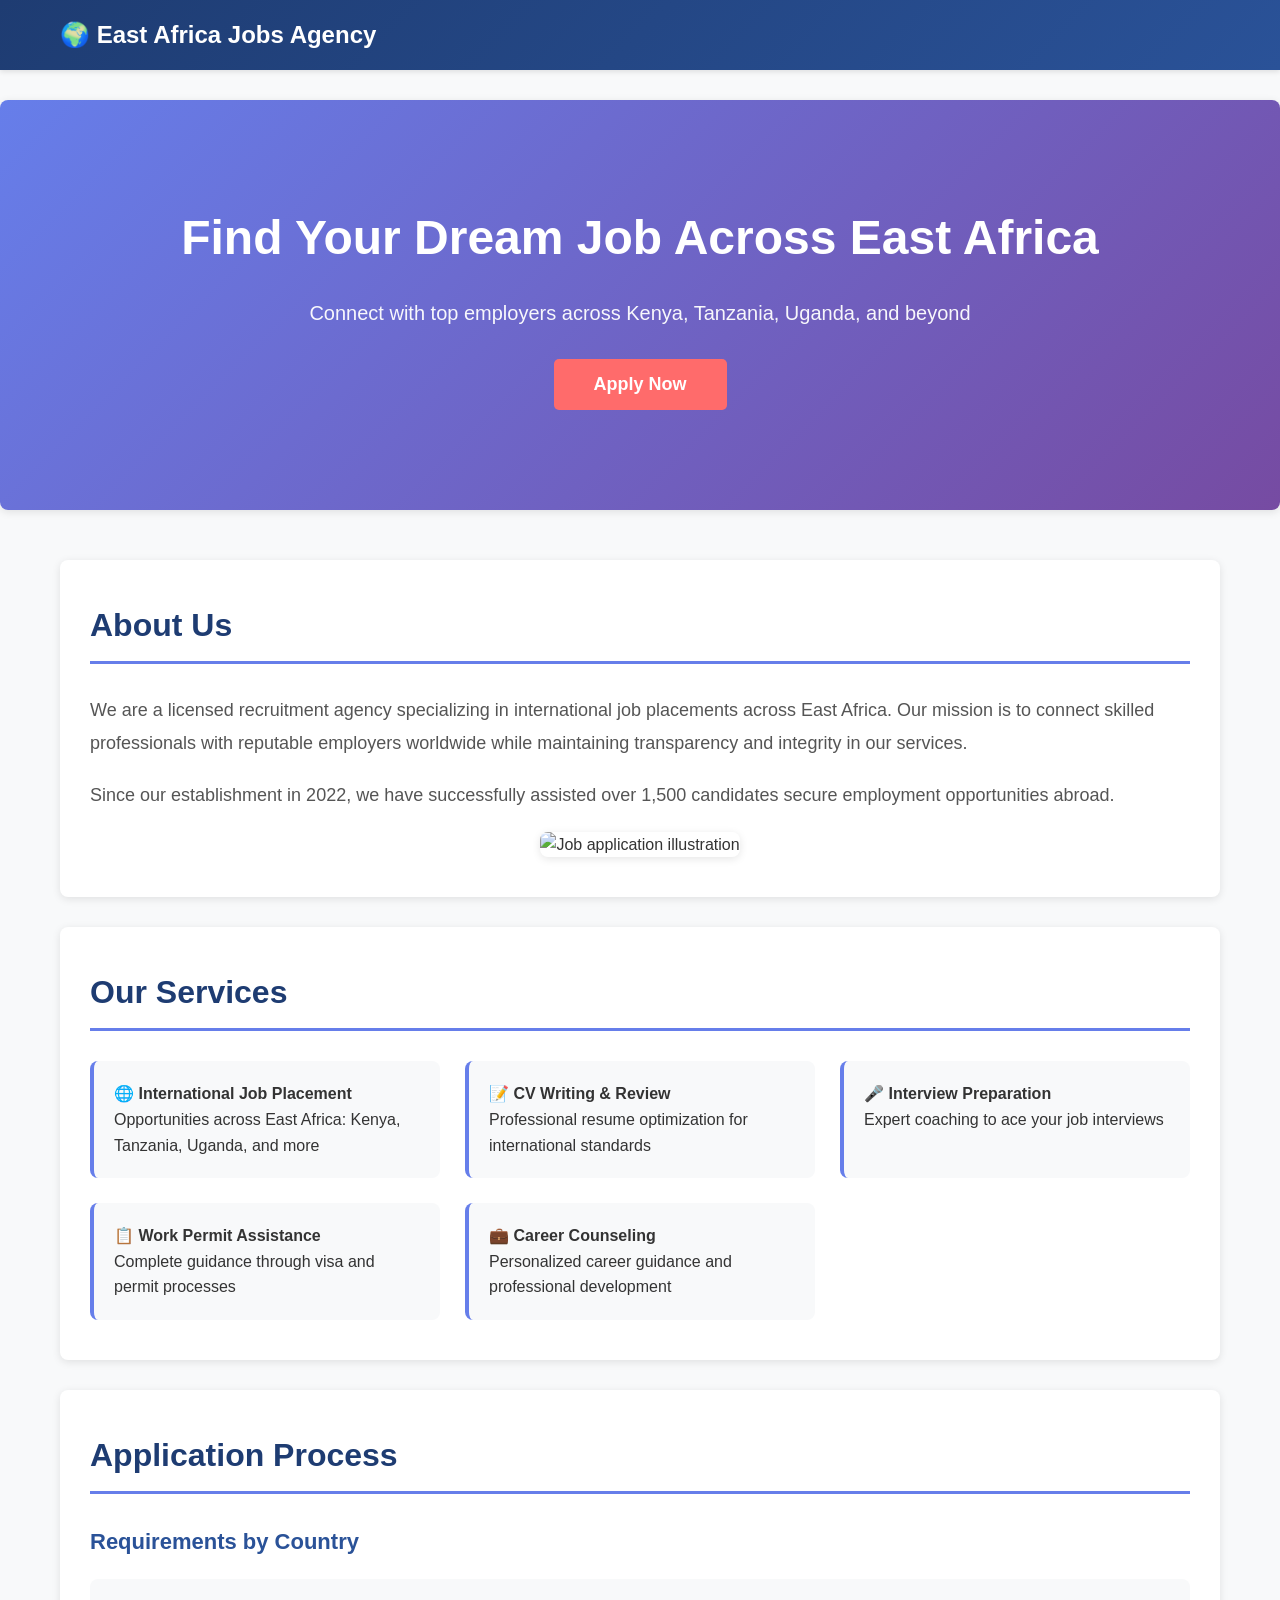
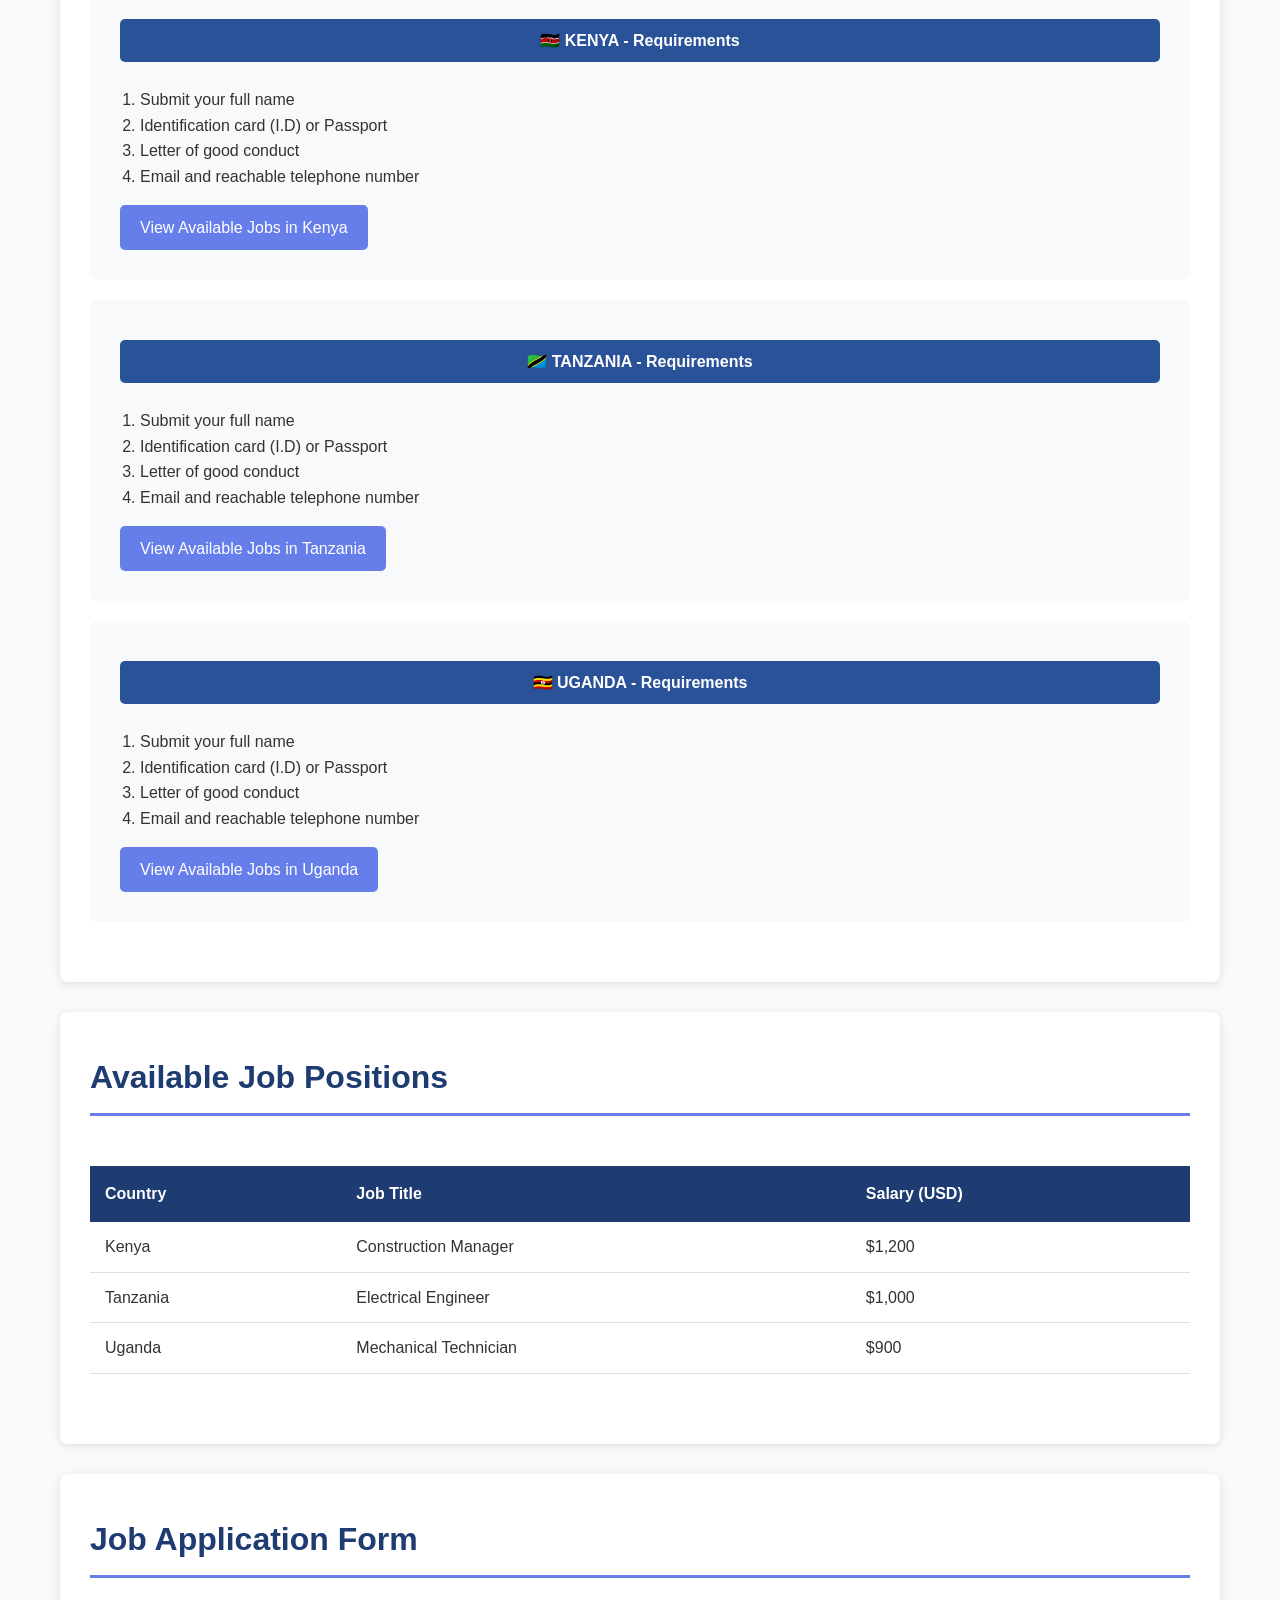
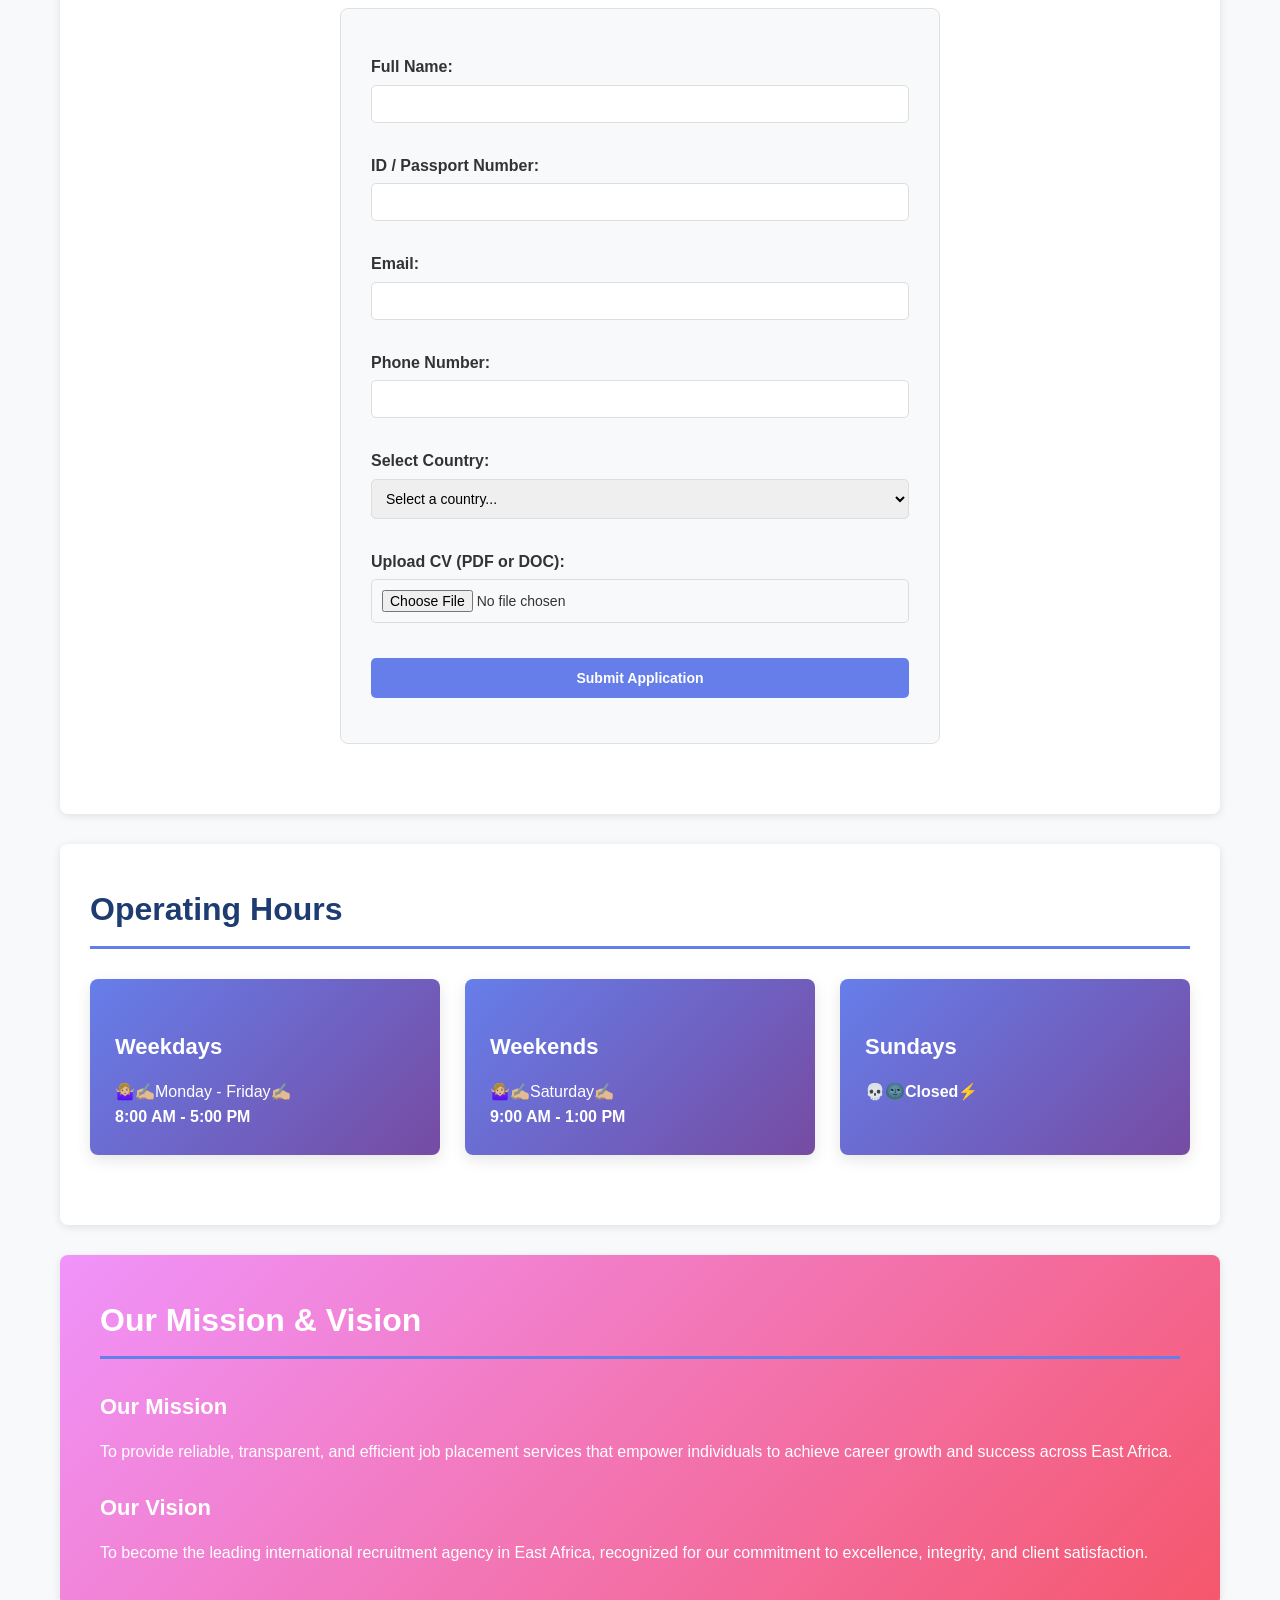
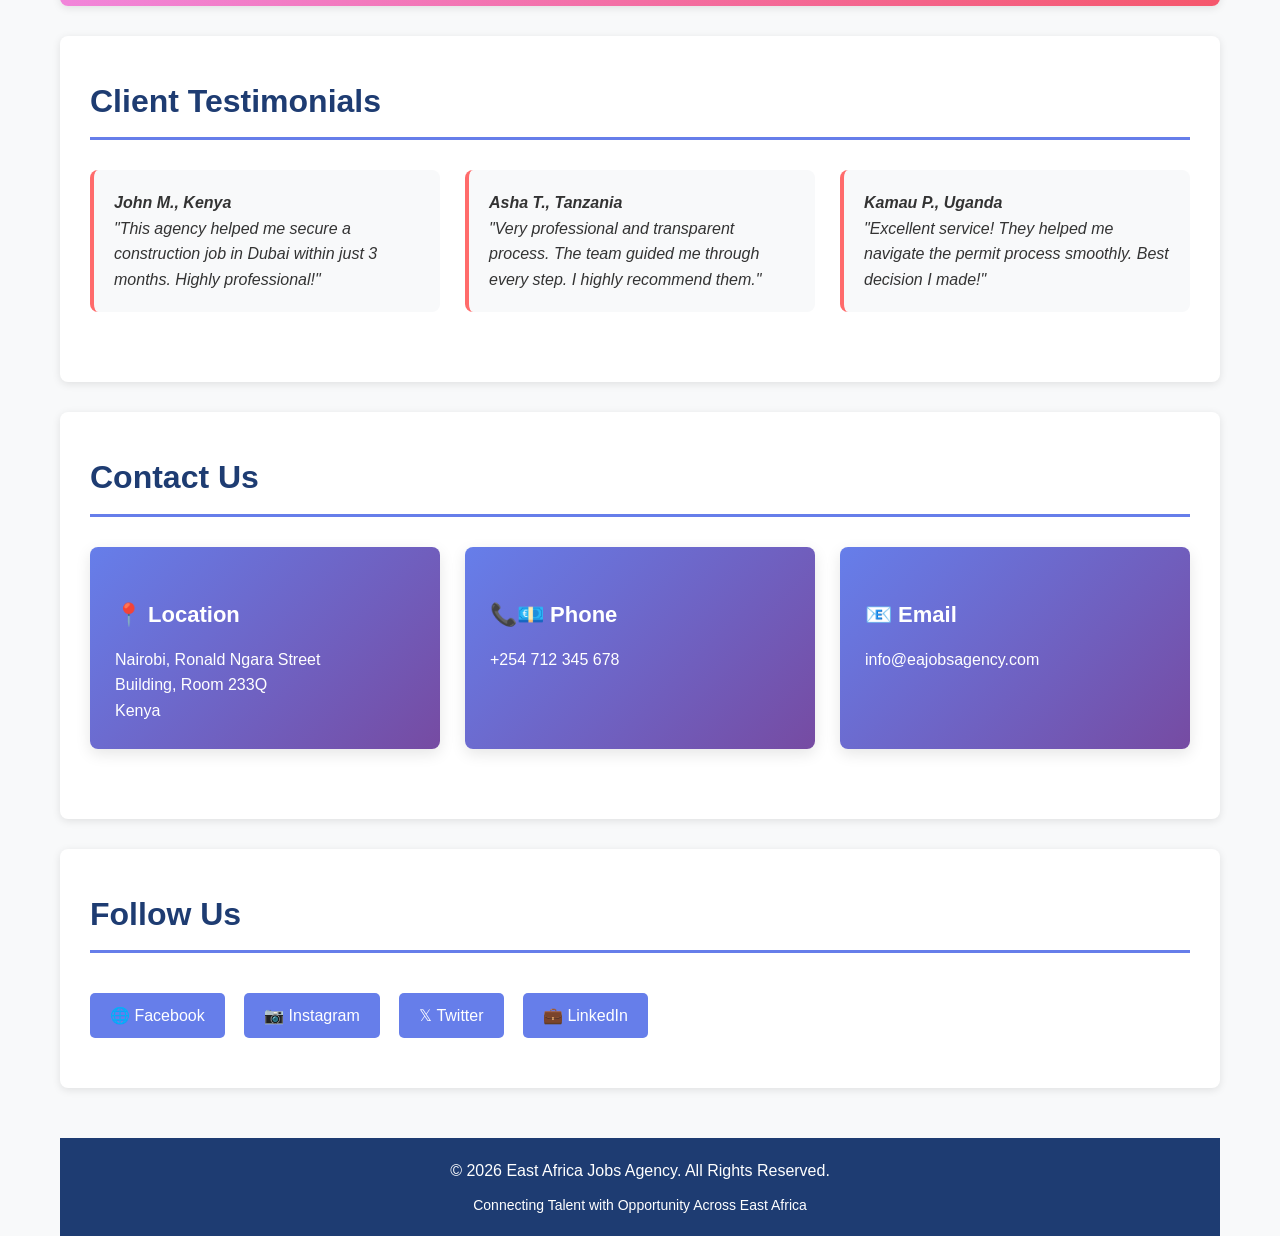
==== Application.html @ f9840d9b "Add files via upload" ====
<!DOCTYPE html>
<html lang="en">
<head>
<meta charset="UTF-8">
<meta name="viewport" content="width=device-width, initial-scale=1.0">
<title>East Africa Jobs Agency - Job Placement Services</title>
<style>
* {
  margin: 0;
  padding: 0;
  box-sizing: border-box;
}

body {
  font-family: 'Segoe UI', Tahoma, Geneva, Verdana, sans-serif;
  line-height: 1.6;
  color: #333;
  background-color: #f8f9fa;
}

/* Header & Navigation */
header {
  background: linear-gradient(135deg, #1e3c72 0%, #2a5298 100%);
  color: white;
  padding: 1rem 0;
  box-shadow: 0 2px 5px rgba(0,0,0,0.1);
  position: sticky;
  top: 0;
  z-index: 100;
}

nav {
  max-width: 1200px;
  margin: 0 auto;
  padding: 0 20px;
  display: flex;
  justify-content: space-between;
  align-items: center;
}

.logo {
  font-size: 24px;
  font-weight: bold;
}

/* Hero Section */
.hero {
  background: linear-gradient(135deg, #667eea 0%, #764ba2 100%);
  color: white;
  padding: 100px 20px;
  text-align: center;
  margin-bottom: 50px;
}

.hero h1 {
  font-size: 48px;
  margin-bottom: 20px;
}

.hero p {
  font-size: 20px;
  margin-bottom: 30px;
  opacity: 0.95;
}

.cta-button {
  background-color: #ff6b6b;
  color: white;
  padding: 15px 40px;
  font-size: 18px;
  border: none;
  border-radius: 5px;
  cursor: pointer;
  transition: all 0.3s ease;
  font-weight: 600;
}

.cta-button:hover {
  background-color: #ee5a52;
  transform: translateY(-2px);
  box-shadow: 0 5px 15px rgba(255,107,107,0.4);
}

/* Main Container */
.container {
  max-width: 1200px;
  margin: 0 auto;
  padding: 0 20px;
}

/* Section Styling */
section {
  background: white;
  margin: 30px 0;
  padding: 40px 30px;
  border-radius: 8px;
  box-shadow: 0 2px 8px rgba(0,0,0,0.1);
}

section h2 {
  color: #1e3c72;
  font-size: 32px;
  margin-bottom: 30px;
  border-bottom: 3px solid #667eea;
  padding-bottom: 10px;
}

section h3 {
  color: #2a5298;
  font-size: 22px;
  margin: 25px 0 15px 0;
}

/* Description Section */
.description {
  font-size: 18px;
  line-height: 1.8;
  color: #555;
  margin-bottom: 20px;
}

/* Services List */
.services-list {
  list-style: none;
  display: grid;
  grid-template-columns: repeat(auto-fit, minmax(280px, 1fr));
  gap: 25px;
}

.services-list li {
  background: #f8f9fa;
  padding: 20px;
  border-radius: 8px;
  border-left: 4px solid #667eea;
  transition: all 0.3s ease;
}

.services-list li:hover {
  transform: translateX(5px);
  box-shadow: 0 5px 15px rgba(0,0,0,0.1);
}

/* Country Buttons */
.country-section {
  background: #f8f9fa;
  padding: 30px;
  margin: 20px 0;
  border-radius: 8px;
}

.country-button {
  background-color: #2a5298;
  color: white;
  padding: 12px 30px;
  border: none;
  border-radius: 5px;
  font-size: 16px;
  font-weight: 600;
  margin: 10px 0;
  cursor: pointer;
  transition: all 0.3s ease;
  width: 100%;
}

.country-button:hover {
  background-color: #1e3c72;
  box-shadow: 0 5px 15px rgba(42,82,152,0.4);
}

/* Table Styling */
.table-container {
  overflow-x: auto;
  margin: 30px 0;
}

table {
  width: 100%;
  border-collapse: collapse;
  margin-top: 20px;
}

table th {
  background-color: #1e3c72;
  color: white;
  padding: 15px;
  text-align: left;
  font-weight: 600;
}

table td {
  padding: 12px 15px;
  border-bottom: 1px solid #e0e0e0;
}

table tr:hover {
  background-color: #f5f5f5;
}

/* Form Styling */
form {
  max-width: 600px;
  margin: 30px auto;
  padding: 30px;
  background: #f8f9fa;
  border-radius: 8px;
  border: 1px solid #e0e0e0;
}

form label {
  display: block;
  margin: 15px 0 5px 0;
  font-weight: 600;
  color: #333;
}

form input,
form select {
  width: 100%;
  padding: 10px;
  margin-bottom: 15px;
  border: 1px solid #ddd;
  border-radius: 5px;
  font-size: 14px;
  font-family: inherit;
}

form input:focus,
form select:focus {
  outline: none;
  border-color: #667eea;
  box-shadow: 0 0 5px rgba(102, 126, 234, 0.3);
}

form input[type="submit"] {
  background-color: #667eea;
  color: white;
  font-weight: 600;
  cursor: pointer;
  padding: 12px;
  margin-top: 20px;
  border: none;
  transition: all 0.3s ease;
}

form input[type="submit"]:hover {
  background-color: #5568d3;
  box-shadow: 0 5px 15px rgba(102, 126, 234, 0.4);
}

/* Info Cards */
.info-cards {
  display: grid;
  grid-template-columns: repeat(auto-fit, minmax(280px, 1fr));
  gap: 25px;
  margin: 30px 0;
}

.info-card {
  background: linear-gradient(135deg, #667eea 0%, #764ba2 100%);
  color: white;
  padding: 25px;
  border-radius: 8px;
  box-shadow: 0 5px 15px rgba(0,0,0,0.1);
}

.info-card h3 {
  color: white;
  margin-bottom: 15px;
}

/* Mission Section */
.mission-section {
  background: linear-gradient(135deg, #f093fb 0%, #f5576c 100%);
  color: white;
  padding: 40px;
  border-radius: 8px;
  margin: 30px 0;
}

.mission-section h2,
.mission-section h3 {
  color: white;
}

/* Testimonials */
.testimonials {
  display: grid;
  grid-template-columns: repeat(auto-fit, minmax(300px, 1fr));
  gap: 25px;
  margin: 30px 0;
}

.testimonial {
  background: #f8f9fa;
  padding: 20px;
  border-radius: 8px;
  border-left: 4px solid #ff6b6b;
  font-style: italic;
}

/* Social Links */
.social-links a {
  display: inline-block;
  margin: 10px 15px 10px 0;
  padding: 10px 20px;
  background-color: #667eea;
  color: white;
  text-decoration: none;
  border-radius: 5px;
  transition: all 0.3s ease;
}

.social-links a:hover {
  background-color: #5568d3;
  transform: translateY(-2px);
}

/* Footer */
footer {
  background-color: #1e3c72;
  color: white;
  text-align: center;
  padding: 20px;
  margin-top: 50px;
}

/* Responsive Design */
@media (max-width: 768px) {
  .hero h1 {
    font-size: 32px;
  }
  
  section {
    padding: 20px;
  }
  
  .country-button {
    padding: 10px 20px;
  }
}
</style>
</head>
<body>

<header>
  <nav>
    <div class="logo">🌍 East Africa Jobs Agency</div>
  </nav>
</header>

<section class="hero">
  <h1>Find Your Dream Job Across East Africa</h1>
  <p>Connect with top employers across Kenya, Tanzania, Uganda, and beyond</p>
  <button class="cta-button">Apply Now</button>
</section>

<div class="container">

<!-- About Section -->
<section>
  <h2>About Us</h2>
  <p class="description">
    We are a licensed recruitment agency specializing in international job placements across East Africa. 
    Our mission is to connect skilled professionals with reputable employers worldwide while maintaining 
    transparency and integrity in our services.
  </p>
  <p class="description">
    Since our establishment in 2022, we have successfully assisted over 1,500 candidates secure employment 
    opportunities abroad.
  </p>
  <!-- local illustrative image -->
  <div style="text-align:center;
   margin-top:20px;">
    <img src="images/job application image.jpg" alt="Job application illustration" 
         style="max-width:100%;
          height:auto; 
          border-radius:8px; 
          box-shadow:0 2px 8px rgba(0,0,0,0.1);" />
  </div>
</section>

<!-- Services Section -->
<section>
  <h2>Our Services</h2>
  <ul class="services-list">
    <li><strong>🌐 International Job Placement</strong><br>Opportunities across East Africa: Kenya, Tanzania, Uganda, and more</li>
    <li><strong>📝 CV Writing & Review</strong><br>Professional resume optimization for international standards</li>
    <li><strong>🎤 Interview Preparation</strong><br>Expert coaching to ace your job interviews</li>
    <li><strong>📋 Work Permit Assistance</strong><br>Complete guidance through visa and permit processes</li>
    <li><strong>💼 Career Counseling</strong><br>Personalized career guidance and professional development</li>
  </ul>
</section>

<!-- Application Process Section -->
<section>
  <h2>Application Process</h2>
  <h3>Requirements by Country</h3>

  <div class="country-section">
    <button class="country-button">🇰🇪 KENYA - Requirements</button>
    <ol style="margin-top: 15px; padding-left: 20px;">
      <li>Submit your full name</li>
      <li>Identification card (I.D) or Passport</li>
      <li>Letter of good conduct</li>
      <li>Email and reachable telephone number</li>
    </ol>
    <a href="https://www.myjobquote.co.uk" style="display: inline-block; margin-top: 15px; padding: 10px 20px; background: #667eea; color: white; text-decoration: none; border-radius: 5px;">View Available Jobs in Kenya</a>
  </div>

  <div class="country-section">
    <button class="country-button">🇹🇿 TANZANIA - Requirements</button>
    <ol style="margin-top: 15px; padding-left: 20px;">
      <li>Submit your full name</li>
      <li>Identification card (I.D) or Passport</li>
      <li>Letter of good conduct</li>
      <li>Email and reachable telephone number</li>
    </ol>
    <a href="https://www.myjobquote.co.uk" style="display: inline-block; margin-top: 15px; padding: 10px 20px; background: #667eea; color: white; text-decoration: none; border-radius: 5px;">View Available Jobs in Tanzania</a>
  </div>

  <div class="country-section">
    <button class="country-button">🇺🇬 UGANDA - Requirements</button>
    <ol style="margin-top: 15px; padding-left: 20px;">
      <li>Submit your full name</li>
      <li>Identification card (I.D) or Passport</li>
      <li>Letter of good conduct</li>
      <li>Email and reachable telephone number</li>
    </ol>
    <a href="https://www.myjobquote.co.uk" style="display: inline-block; margin-top: 15px; padding: 10px 20px; background: #667eea; color: white; text-decoration: none; border-radius: 5px;">View Available Jobs in Uganda</a>
  </div>
</section>

<!-- Available Positions Section -->
<section>
  <h2>Available Job Positions</h2>
  <div class="table-container">
    <table>
      <tr>
        <th>Country</th>
        <th>Job Title</th>
        <th>Salary (USD)</th>
      </tr>
      <tr>
        <td>Kenya</td>
        <td>Construction Manager</td>
        <td>$1,200</td>
      </tr>
      <tr>
        <td>Tanzania</td>
        <td>Electrical Engineer</td>
        <td>$1,000</td>
      </tr>
      <tr>
        <td>Uganda</td>
        <td>Mechanical Technician</td>
        <td>$900</td>
      </tr>
    </table>
  </div>
</section>

<!-- Application Form Section -->
<section>
  <h2>Job Application Form</h2>
  <form action="application.php" method="post">
    <label>Full Name:</label>
    <input type="text" name="fullname" required>

    <label>ID / Passport Number:</label>
    <input type="text" name="idnumber" required>

    <label>Email:</label>
    <input type="email" name="email" required>

    <label>Phone Number:</label>
    <input type="tel" name="phone" required>

    <label>Select Country:</label>
    <select name="country" required>
      <option>Select a country...</option>
      <option>Kenya</option>
      <option>Tanzania</option>
      <option>Uganda</option>
    </select>

    <label>Upload CV (PDF or DOC):</label>
    <input type="file" name="cv" accept=".pdf,.doc,.docx" required>

    <input type="submit" value="Submit Application">
  </form>
</section>

<!-- Working Hours Section -->
<section>
  <h2>Operating Hours</h2>
  <div class="info-cards">
    <div class="info-card">
      <h3>Weekdays</h3>
      <p>🤷🏼‍♀️✍🏼Monday - Friday✍🏼<br><strong>8:00 AM - 5:00 PM</strong></p>
    </div>
    <div class="info-card">
      <h3>Weekends</h3>
      <p>🤷🏼‍♀️✍🏼Saturday✍🏼<br><strong>9:00 AM - 1:00 PM</strong></p>
    </div>
    <div class="info-card">
      <h3>Sundays</h3>
      <p><strong>💀🌚Closed⚡</strong></p>
    </div>
  </div>
</section>

<!-- Mission & Vision Section -->
<section class="mission-section">
  <h2>Our Mission & Vision</h2>
  <h3>Our Mission</h3>
  <p style="margin-bottom: 25px;">
    To provide reliable, transparent, and efficient job placement services that empower 
    individuals to achieve career growth and success across East Africa.
  </p>
  
  <h3>Our Vision</h3>
  <p>
    To become the leading international recruitment agency in East Africa, recognized for 
    our commitment to excellence, integrity, and client satisfaction.
  </p>
</section>

<!-- Testimonials Section -->
<section>
  <h2>Client Testimonials</h2>
  <div class="testimonials">
    <div class="testimonial">
      <p><strong>John M., Kenya</strong></p>
      <p>"This agency helped me secure a construction job in Dubai within just 3 months. Highly professional!"</p>
    </div>
    <div class="testimonial">
      <p><strong>Asha T., Tanzania</strong></p>
      <p>"Very professional and transparent process. The team guided me through every step. I highly recommend them."</p>
    </div>
    <div class="testimonial">
      <p><strong>Kamau P., Uganda</strong></p>
      <p>"Excellent service! They helped me navigate the permit process smoothly. Best decision I made!"</p>
    </div>
  </div>
</section>

<!-- Contact Section -->
<section>
  <h2>Contact Us</h2>
  <div class="info-cards">
    <div class="info-card">
      <h3>📍 Location</h3>
      <p>Nairobi, Ronald Ngara Street<br>Building, Room 233Q<br>Kenya</p>
    </div>
    <div class="info-card">
      <h3>📞💶 Phone</h3>
      <p><a href="tel:+254712345678" style="color: white; text-decoration: none;">+254 712 345 678</a></p>
    </div>
    <div class="info-card">
      <h3>📧 Email</h3>
      <p><a href="mailto:info@eajobsagency.com" style="color: white; text-decoration: none;">info@eajobsagency.com</a></p>
    </div>
  </div>
</section>

<!-- Social Media Section -->
<section>
  <h2>Follow Us</h2>
  <div class="social-links">
    <a href="#">🌐 Facebook</a>
    <a href="#">📷 Instagram</a>
    <a href="#">𝕏 Twitter</a>
    <a href="#">💼 LinkedIn</a>
  </div>
</section>

<footer>
  <p>&copy; 2026 East Africa Jobs Agency. All Rights Reserved.</p>
  <p style="margin-top: 10px; font-size: 14px;">Connecting Talent with Opportunity Across East Africa</p>
</footer>

</body>
</html>
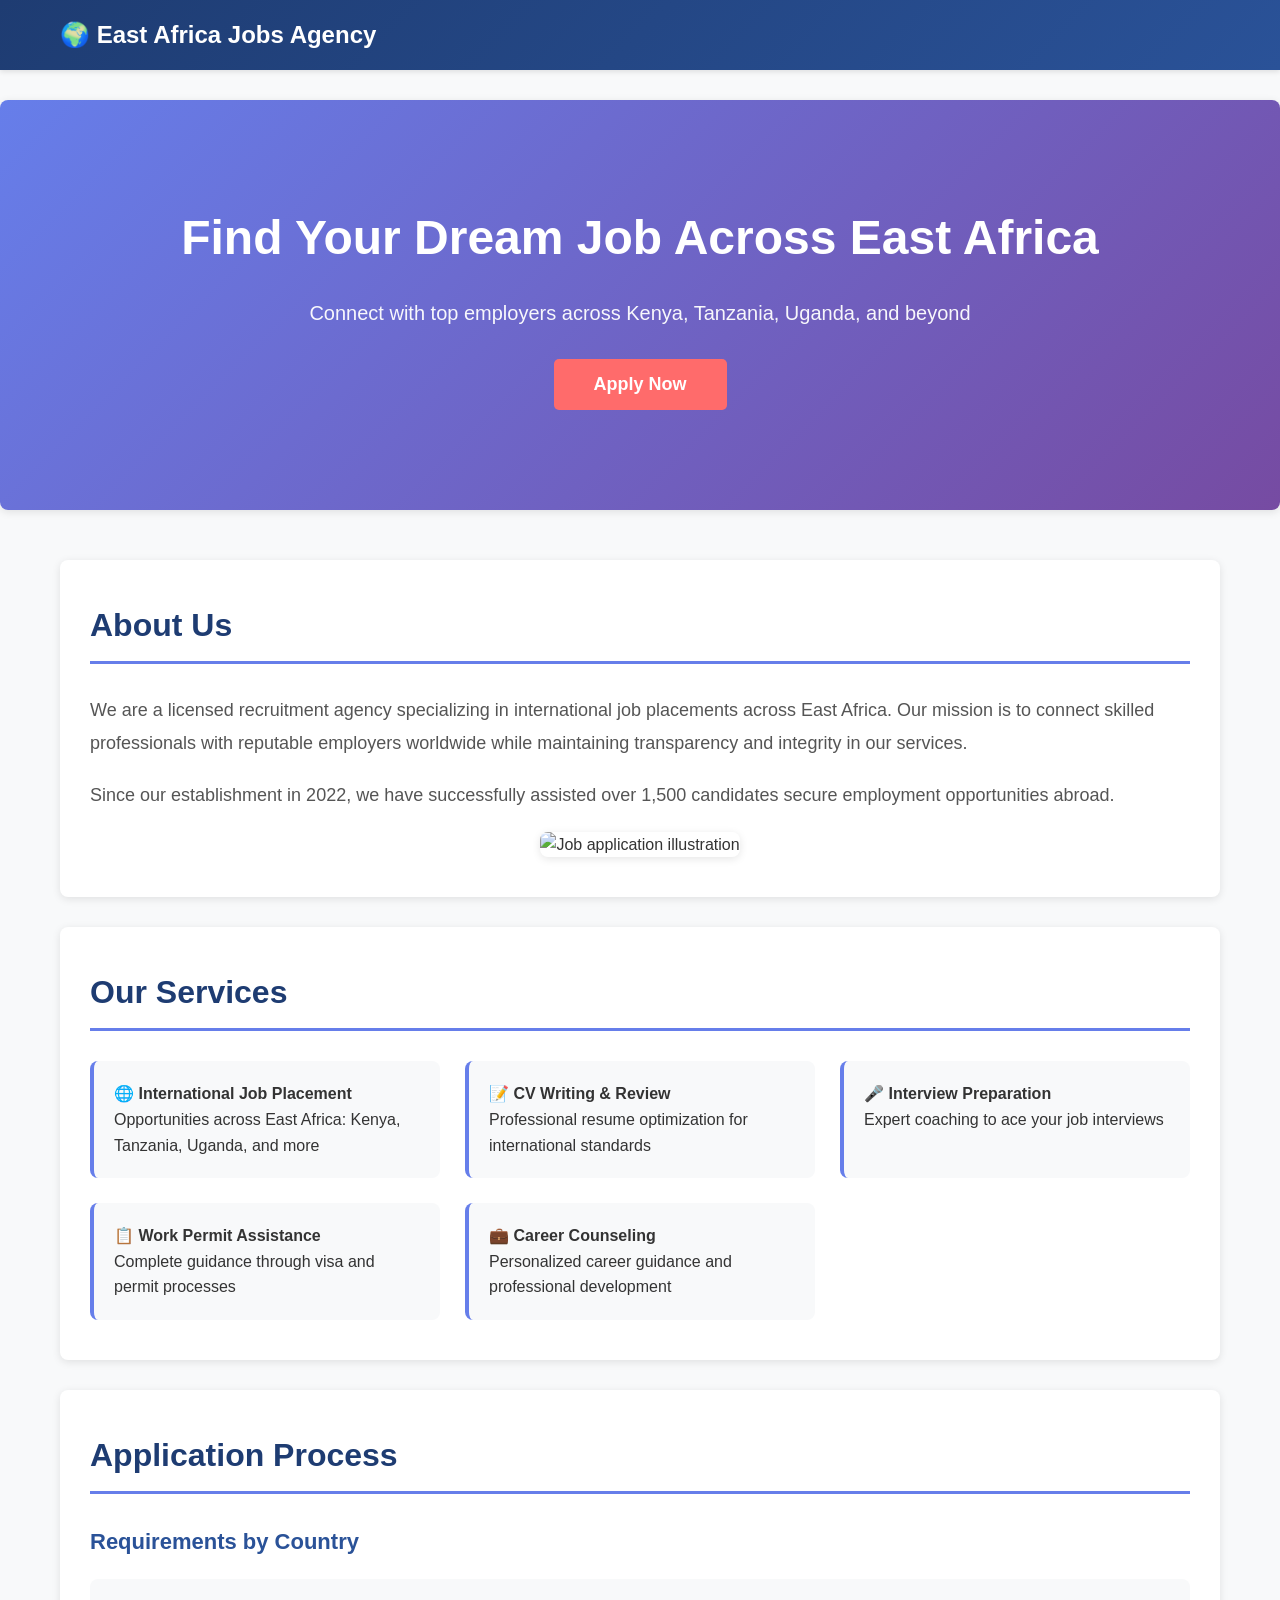
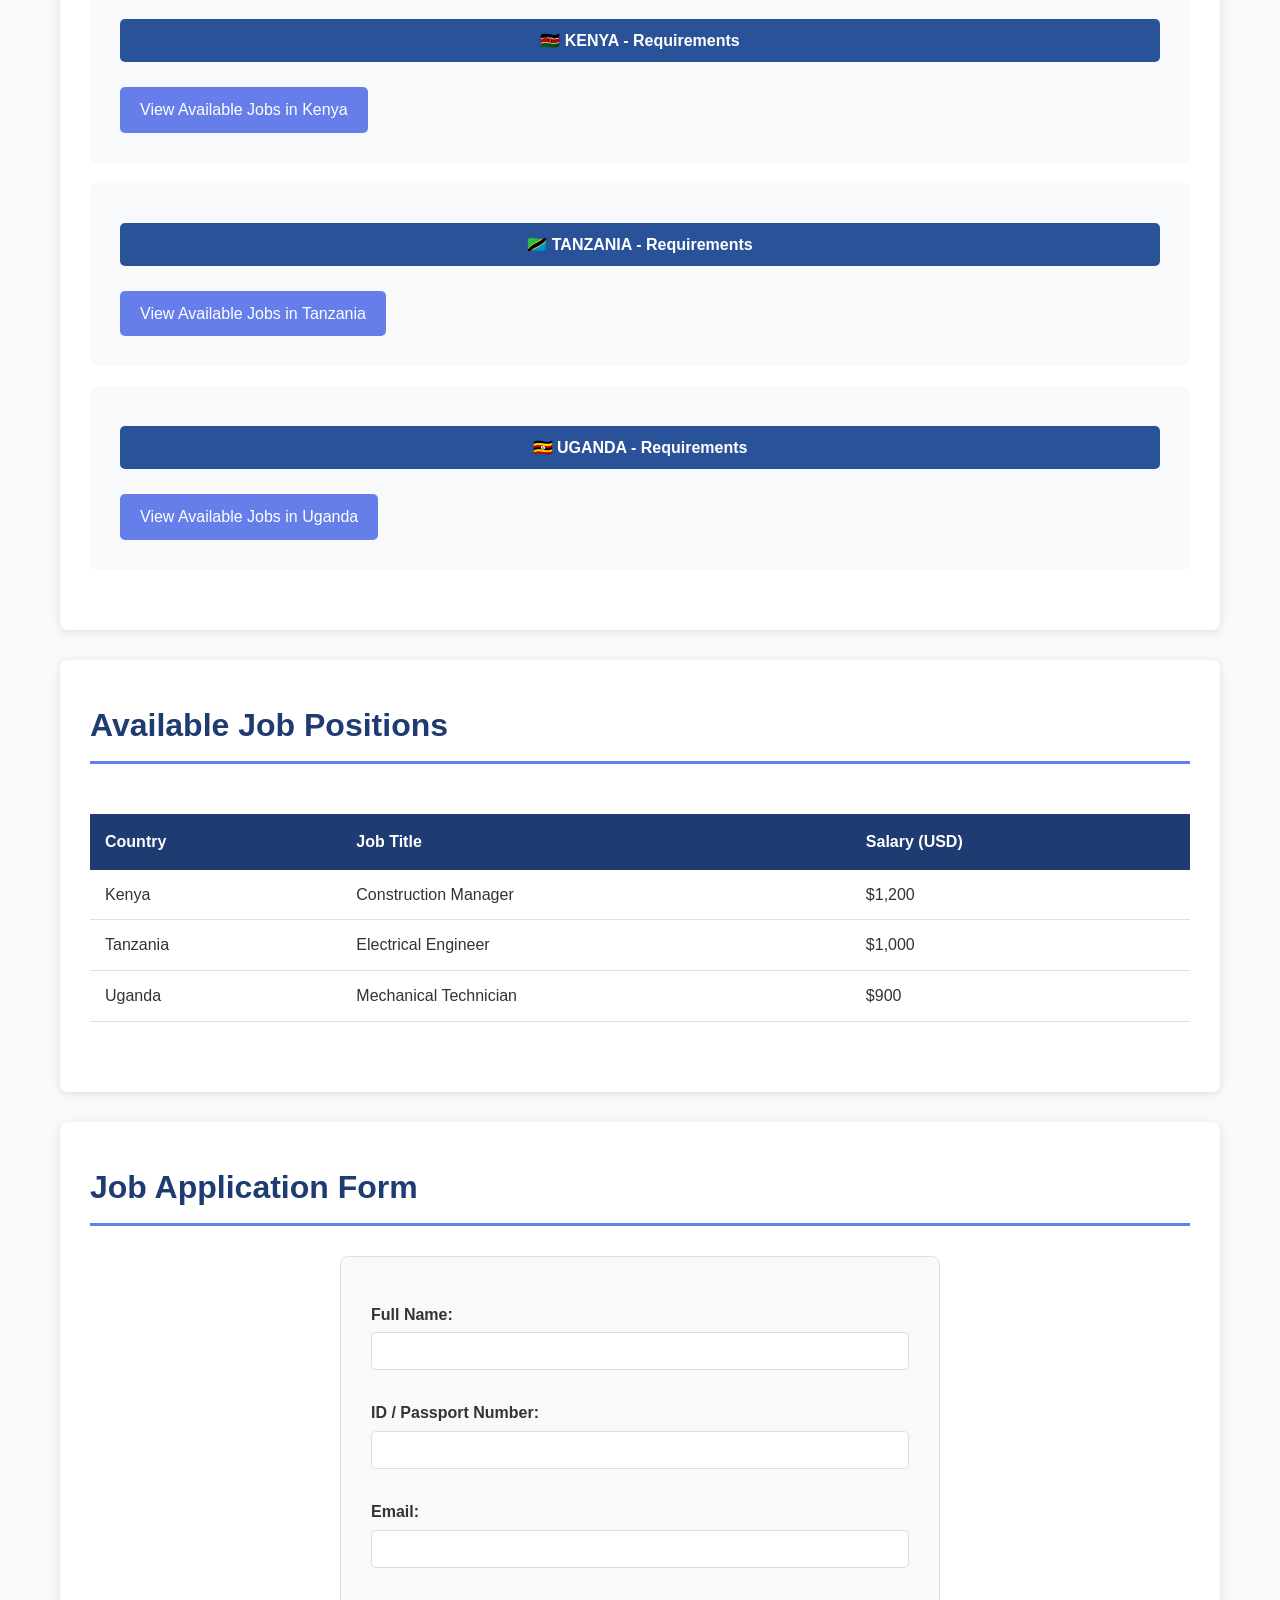
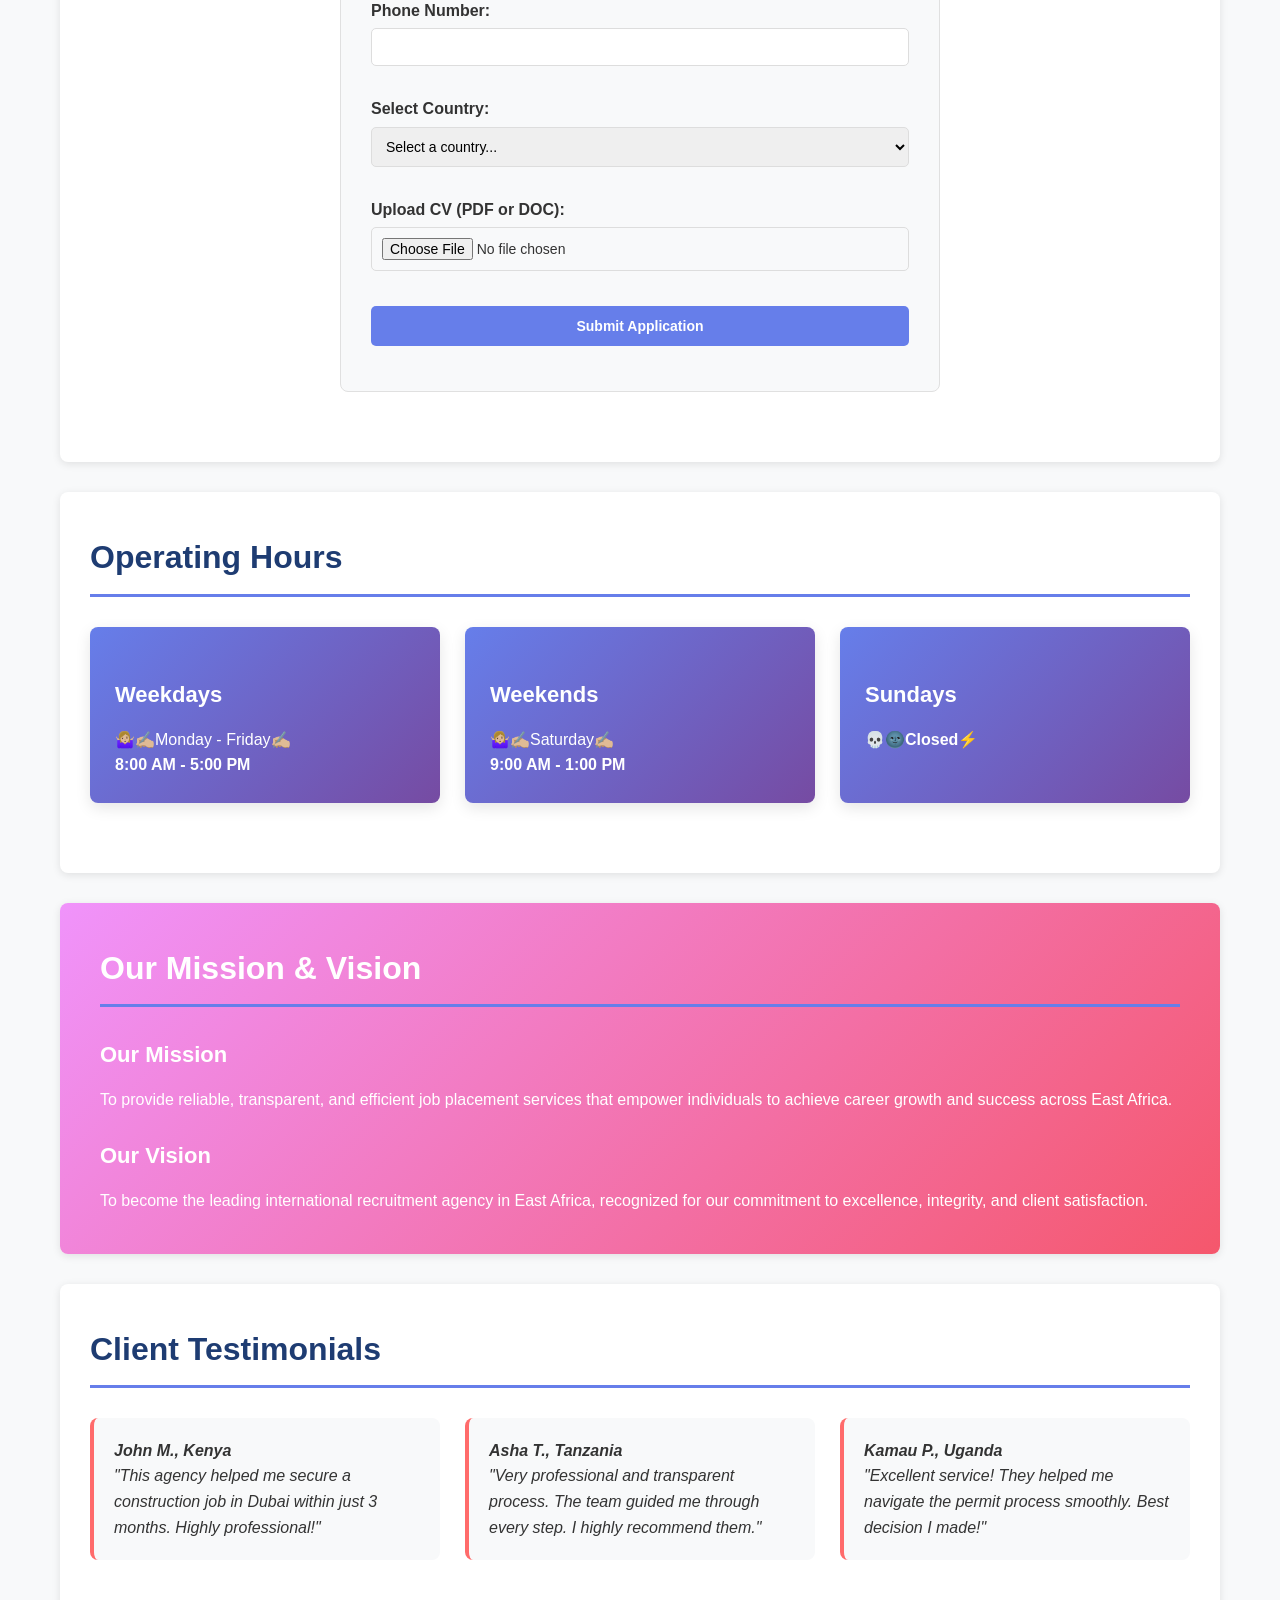
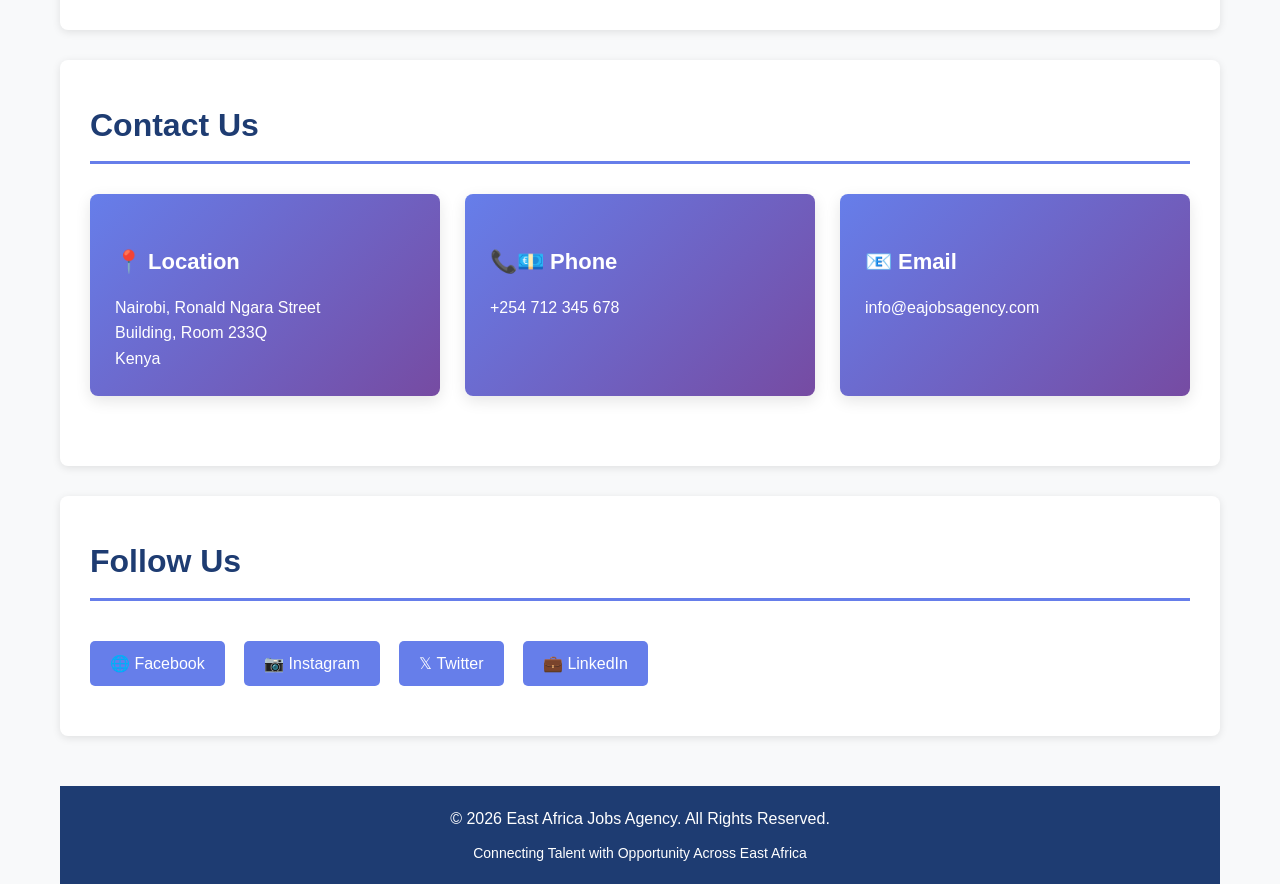
==== commit 81bab181: "Add files via upload" ====
--- a/Application.html
+++ b/Application.html
@@ -4,341 +4,8 @@
 <meta charset="UTF-8">
 <meta name="viewport" content="width=device-width, initial-scale=1.0">
 <title>East Africa Jobs Agency - Job Placement Services</title>
-<style>
-* {
-  margin: 0;
-  padding: 0;
-  box-sizing: border-box;
-}
-
-body {
-  font-family: 'Segoe UI', Tahoma, Geneva, Verdana, sans-serif;
-  line-height: 1.6;
-  color: #333;
-  background-color: #f8f9fa;
-}
-
-/* Header & Navigation */
-header {
-  background: linear-gradient(135deg, #1e3c72 0%, #2a5298 100%);
-  color: white;
-  padding: 1rem 0;
-  box-shadow: 0 2px 5px rgba(0,0,0,0.1);
-  position: sticky;
-  top: 0;
-  z-index: 100;
-}
-
-nav {
-  max-width: 1200px;
-  margin: 0 auto;
-  padding: 0 20px;
-  display: flex;
-  justify-content: space-between;
-  align-items: center;
-}
-
-.logo {
-  font-size: 24px;
-  font-weight: bold;
-}
-
-/* Hero Section */
-.hero {
-  background: linear-gradient(135deg, #667eea 0%, #764ba2 100%);
-  color: white;
-  padding: 100px 20px;
-  text-align: center;
-  margin-bottom: 50px;
-}
-
-.hero h1 {
-  font-size: 48px;
-  margin-bottom: 20px;
-}
-
-.hero p {
-  font-size: 20px;
-  margin-bottom: 30px;
-  opacity: 0.95;
-}
-
-.cta-button {
-  background-color: #ff6b6b;
-  color: white;
-  padding: 15px 40px;
-  font-size: 18px;
-  border: none;
-  border-radius: 5px;
-  cursor: pointer;
-  transition: all 0.3s ease;
-  font-weight: 600;
-}
-
-.cta-button:hover {
-  background-color: #ee5a52;
-  transform: translateY(-2px);
-  box-shadow: 0 5px 15px rgba(255,107,107,0.4);
-}
-
-/* Main Container */
-.container {
-  max-width: 1200px;
-  margin: 0 auto;
-  padding: 0 20px;
-}
-
-/* Section Styling */
-section {
-  background: white;
-  margin: 30px 0;
-  padding: 40px 30px;
-  border-radius: 8px;
-  box-shadow: 0 2px 8px rgba(0,0,0,0.1);
-}
-
-section h2 {
-  color: #1e3c72;
-  font-size: 32px;
-  margin-bottom: 30px;
-  border-bottom: 3px solid #667eea;
-  padding-bottom: 10px;
-}
-
-section h3 {
-  color: #2a5298;
-  font-size: 22px;
-  margin: 25px 0 15px 0;
-}
-
-/* Description Section */
-.description {
-  font-size: 18px;
-  line-height: 1.8;
-  color: #555;
-  margin-bottom: 20px;
-}
-
-/* Services List */
-.services-list {
-  list-style: none;
-  display: grid;
-  grid-template-columns: repeat(auto-fit, minmax(280px, 1fr));
-  gap: 25px;
-}
-
-.services-list li {
-  background: #f8f9fa;
-  padding: 20px;
-  border-radius: 8px;
-  border-left: 4px solid #667eea;
-  transition: all 0.3s ease;
-}
-
-.services-list li:hover {
-  transform: translateX(5px);
-  box-shadow: 0 5px 15px rgba(0,0,0,0.1);
-}
-
-/* Country Buttons */
-.country-section {
-  background: #f8f9fa;
-  padding: 30px;
-  margin: 20px 0;
-  border-radius: 8px;
-}
-
-.country-button {
-  background-color: #2a5298;
-  color: white;
-  padding: 12px 30px;
-  border: none;
-  border-radius: 5px;
-  font-size: 16px;
-  font-weight: 600;
-  margin: 10px 0;
-  cursor: pointer;
-  transition: all 0.3s ease;
-  width: 100%;
-}
-
-.country-button:hover {
-  background-color: #1e3c72;
-  box-shadow: 0 5px 15px rgba(42,82,152,0.4);
-}
-
-/* Table Styling */
-.table-container {
-  overflow-x: auto;
-  margin: 30px 0;
-}
-
-table {
-  width: 100%;
-  border-collapse: collapse;
-  margin-top: 20px;
-}
-
-table th {
-  background-color: #1e3c72;
-  color: white;
-  padding: 15px;
-  text-align: left;
-  font-weight: 600;
-}
-
-table td {
-  padding: 12px 15px;
-  border-bottom: 1px solid #e0e0e0;
-}
-
-table tr:hover {
-  background-color: #f5f5f5;
-}
-
-/* Form Styling */
-form {
-  max-width: 600px;
-  margin: 30px auto;
-  padding: 30px;
-  background: #f8f9fa;
-  border-radius: 8px;
-  border: 1px solid #e0e0e0;
-}
-
-form label {
-  display: block;
-  margin: 15px 0 5px 0;
-  font-weight: 600;
-  color: #333;
-}
-
-form input,
-form select {
-  width: 100%;
-  padding: 10px;
-  margin-bottom: 15px;
-  border: 1px solid #ddd;
-  border-radius: 5px;
-  font-size: 14px;
-  font-family: inherit;
-}
-
-form input:focus,
-form select:focus {
-  outline: none;
-  border-color: #667eea;
-  box-shadow: 0 0 5px rgba(102, 126, 234, 0.3);
-}
-
-form input[type="submit"] {
-  background-color: #667eea;
-  color: white;
-  font-weight: 600;
-  cursor: pointer;
-  padding: 12px;
-  margin-top: 20px;
-  border: none;
-  transition: all 0.3s ease;
-}
-
-form input[type="submit"]:hover {
-  background-color: #5568d3;
-  box-shadow: 0 5px 15px rgba(102, 126, 234, 0.4);
-}
-
-/* Info Cards */
-.info-cards {
-  display: grid;
-  grid-template-columns: repeat(auto-fit, minmax(280px, 1fr));
-  gap: 25px;
-  margin: 30px 0;
-}
-
-.info-card {
-  background: linear-gradient(135deg, #667eea 0%, #764ba2 100%);
-  color: white;
-  padding: 25px;
-  border-radius: 8px;
-  box-shadow: 0 5px 15px rgba(0,0,0,0.1);
-}
-
-.info-card h3 {
-  color: white;
-  margin-bottom: 15px;
-}
-
-/* Mission Section */
-.mission-section {
-  background: linear-gradient(135deg, #f093fb 0%, #f5576c 100%);
-  color: white;
-  padding: 40px;
-  border-radius: 8px;
-  margin: 30px 0;
-}
-
-.mission-section h2,
-.mission-section h3 {
-  color: white;
-}
-
-/* Testimonials */
-.testimonials {
-  display: grid;
-  grid-template-columns: repeat(auto-fit, minmax(300px, 1fr));
-  gap: 25px;
-  margin: 30px 0;
-}
-
-.testimonial {
-  background: #f8f9fa;
-  padding: 20px;
-  border-radius: 8px;
-  border-left: 4px solid #ff6b6b;
-  font-style: italic;
-}
-
-/* Social Links */
-.social-links a {
-  display: inline-block;
-  margin: 10px 15px 10px 0;
-  padding: 10px 20px;
-  background-color: #667eea;
-  color: white;
-  text-decoration: none;
-  border-radius: 5px;
-  transition: all 0.3s ease;
-}
-
-.social-links a:hover {
-  background-color: #5568d3;
-  transform: translateY(-2px);
-}
-
-/* Footer */
-footer {
-  background-color: #1e3c72;
-  color: white;
-  text-align: center;
-  padding: 20px;
-  margin-top: 50px;
-}
-
-/* Responsive Design */
-@media (max-width: 768px) {
-  .hero h1 {
-    font-size: 32px;
-  }
-  
-  section {
-    padding: 20px;
-  }
-  
-  .country-button {
-    padding: 10px 20px;
-  }
-}
-</style>
+<link rel="stylesheet" href="style.css">
+
 </head>
 <body>
 
@@ -579,5 +246,6 @@
   <p style="margin-top: 10px; font-size: 14px;">Connecting Talent with Opportunity Across East Africa</p>
 </footer>
 
+  <script src="script.js"></script>
 </body>
 </html>
--- a/style.css
+++ b/style.css
@@ -0,0 +1,340 @@
+* {
+  margin: 0;
+  padding: 0;
+  box-sizing: border-box;
+}
+
+body {
+  font-family: 'Segoe UI', Tahoma, Geneva, Verdana, sans-serif;
+  line-height: 1.6;
+  color: #333;
+  background-color: #f8f9fa;
+}
+
+/* Header & Navigation */
+header {
+  background: linear-gradient(135deg, #1e3c72 0%, #2a5298 100%);
+  color: white;
+  padding: 1rem 0;
+  box-shadow: 0 2px 5px rgba(0,0,0,0.1);
+  position: sticky;
+  top: 0;
+  z-index: 100;
+}
+
+nav {
+  max-width: 1200px;
+  margin: 0 auto;
+  padding: 0 20px;
+  display: flex;
+  justify-content: space-between;
+  align-items: center;
+}
+
+.logo {
+  font-size: 24px;
+  font-weight: bold;
+}
+
+/* Hero Section */
+.hero {
+  background: linear-gradient(135deg, #667eea 0%, #764ba2 100%);
+  color: white;
+  padding: 100px 20px;
+  text-align: center;
+  margin-bottom: 50px;
+}
+
+.hero h1 {
+  font-size: 48px;
+  margin-bottom: 20px;
+}
+
+.hero p {
+  font-size: 20px;
+  margin-bottom: 30px;
+  opacity: 0.95;
+}
+
+.cta-button {
+  background-color: #ff6b6b;
+  color: white;
+  padding: 15px 40px;
+  font-size: 18px;
+  border: none;
+  border-radius: 5px;
+  cursor: pointer;
+  transition: all 0.3s ease;
+  font-weight: 600;
+}
+
+.cta-button:hover {
+  background-color: #ee5a52;
+  transform: translateY(-2px);
+  box-shadow: 0 5px 15px rgba(255,107,107,0.4);
+}
+
+/* Main Container */
+.container {
+  max-width: 1200px;
+  margin: 0 auto;
+  padding: 0 20px;
+}
+
+/* Section Styling */
+section {
+  background: white;
+  margin: 30px 0;
+  padding: 40px 30px;
+  border-radius: 8px;
+  box-shadow: 0 2px 8px rgba(0,0,0,0.1);
+}
+
+section h2 {
+  color: #1e3c72;
+  font-size: 32px;
+  margin-bottom: 30px;
+  border-bottom: 3px solid #667eea;
+  padding-bottom: 10px;
+}
+
+section h3 {
+  color: #2a5298;
+  font-size: 22px;
+  margin: 25px 0 15px 0;
+}
+
+/* Description Section */
+.description {
+  font-size: 18px;
+  line-height: 1.8;
+  color: #555;
+  margin-bottom: 20px;
+}
+
+/* Services List */
+.services-list {
+  list-style: none;
+  display: grid;
+  grid-template-columns: repeat(auto-fit, minmax(280px, 1fr));
+  gap: 25px;
+}
+
+.services-list li {
+  background: #f8f9fa;
+  padding: 20px;
+  border-radius: 8px;
+  border-left: 4px solid #667eea;
+  transition: all 0.3s ease;
+}
+
+.services-list li:hover {
+  transform: translateX(5px);
+  box-shadow: 0 5px 15px rgba(0,0,0,0.1);
+}
+
+/* Country Buttons */
+.country-section {
+  background: #f8f9fa;
+  padding: 30px;
+  margin: 20px 0;
+  border-radius: 8px;
+}
+
+.country-button {
+  background-color: #2a5298;
+  color: white;
+  padding: 12px 30px;
+  border: none;
+  border-radius: 5px;
+  font-size: 16px;
+  font-weight: 600;
+  margin: 10px 0;
+  cursor: pointer;
+  transition: all 0.3s ease;
+  width: 100%;
+}
+
+.country-button:hover {
+  background-color: #1e3c72;
+  box-shadow: 0 5px 15px rgba(42,82,152,0.4);
+}
+
+/* hide requirement lists by default for JS toggling */
+.country-section ol {
+  display: none;
+  margin-top: 15px;
+  padding-left: 20px;
+}
+
+/* Table Styling */
+.table-container {
+  overflow-x: auto;
+  margin: 30px 0;
+}
+
+table {
+  width: 100%;
+  border-collapse: collapse;
+  margin-top: 20px;
+}
+
+table th {
+  background-color: #1e3c72;
+  color: white;
+  padding: 15px;
+  text-align: left;
+  font-weight: 600;
+}
+
+table td {
+  padding: 12px 15px;
+  border-bottom: 1px solid #e0e0e0;
+}
+
+table tr:hover {
+  background-color: #f5f5f5;
+}
+
+/* Form Styling */
+form {
+  max-width: 600px;
+  margin: 30px auto;
+  padding: 30px;
+  background: #f8f9fa;
+  border-radius: 8px;
+  border: 1px solid #e0e0e0;
+}
+
+form label {
+  display: block;
+  margin: 15px 0 5px 0;
+  font-weight: 600;
+  color: #333;
+}
+
+form input,
+form select {
+  width: 100%;
+  padding: 10px;
+  margin-bottom: 15px;
+  border: 1px solid #ddd;
+  border-radius: 5px;
+  font-size: 14px;
+  font-family: inherit;
+}
+
+form input:focus,
+form select:focus {
+  outline: none;
+  border-color: #667eea;
+  box-shadow: 0 0 5px rgba(102, 126, 234, 0.3);
+}
+
+form input[type="submit"] {
+  background-color: #667eea;
+  color: white;
+  font-weight: 600;
+  cursor: pointer;
+  padding: 12px;
+  margin-top: 20px;
+  border: none;
+  transition: all 0.3s ease;
+}
+
+form input[type="submit"]:hover {
+  background-color: #5568d3;
+  box-shadow: 0 5px 15px rgba(102, 126, 234, 0.4);
+}
+
+/* Info Cards */
+.info-cards {
+  display: grid;
+  grid-template-columns: repeat(auto-fit, minmax(280px, 1fr));
+  gap: 25px;
+  margin: 30px 0;
+}
+
+.info-card {
+  background: linear-gradient(135deg, #667eea 0%, #764ba2 100%);
+  color: white;
+  padding: 25px;
+  border-radius: 8px;
+  box-shadow: 0 5px 15px rgba(0,0,0,0.1);
+}
+
+.info-card h3 {
+  color: white;
+  margin-bottom: 15px;
+}
+
+/* Mission Section */
+.mission-section {
+  background: linear-gradient(135deg, #f093fb 0%, #f5576c 100%);
+  color: white;
+  padding: 40px;
+  border-radius: 8px;
+  margin: 30px 0;
+}
+
+.mission-section h2,
+.mission-section h3 {
+  color: white;
+}
+
+/* Testimonials */
+.testimonials {
+  display: grid;
+  grid-template-columns: repeat(auto-fit, minmax(300px, 1fr));
+  gap: 25px;
+  margin: 30px 0;
+}
+
+.testimonial {
+  background: #f8f9fa;
+  padding: 20px;
+  border-radius: 8px;
+  border-left: 4px solid #ff6b6b;
+  font-style: italic;
+}
+
+/* Social Links */
+.social-links a {
+  display: inline-block;
+  margin: 10px 15px 10px 0;
+  padding: 10px 20px;
+  background-color: #667eea;
+  color: white;
+  text-decoration: none;
+  border-radius: 5px;
+  transition: all 0.3s ease;
+}
+
+.social-links a:hover {
+  background-color: #5568d3;
+  transform: translateY(-2px);
+}
+
+/* Footer */
+footer {
+  background-color: #1e3c72;
+  color: white;
+  text-align: center;
+  padding: 20px;
+  margin-top: 50px;
+}
+
+/* Responsive Design */
+@media (max-width: 768px) {
+  .hero h1 {
+    font-size: 32px;
+  }
+  
+  section {
+    padding: 20px;
+  }
+  
+  .country-button {
+    padding: 10px 20px;
+  }
+}
